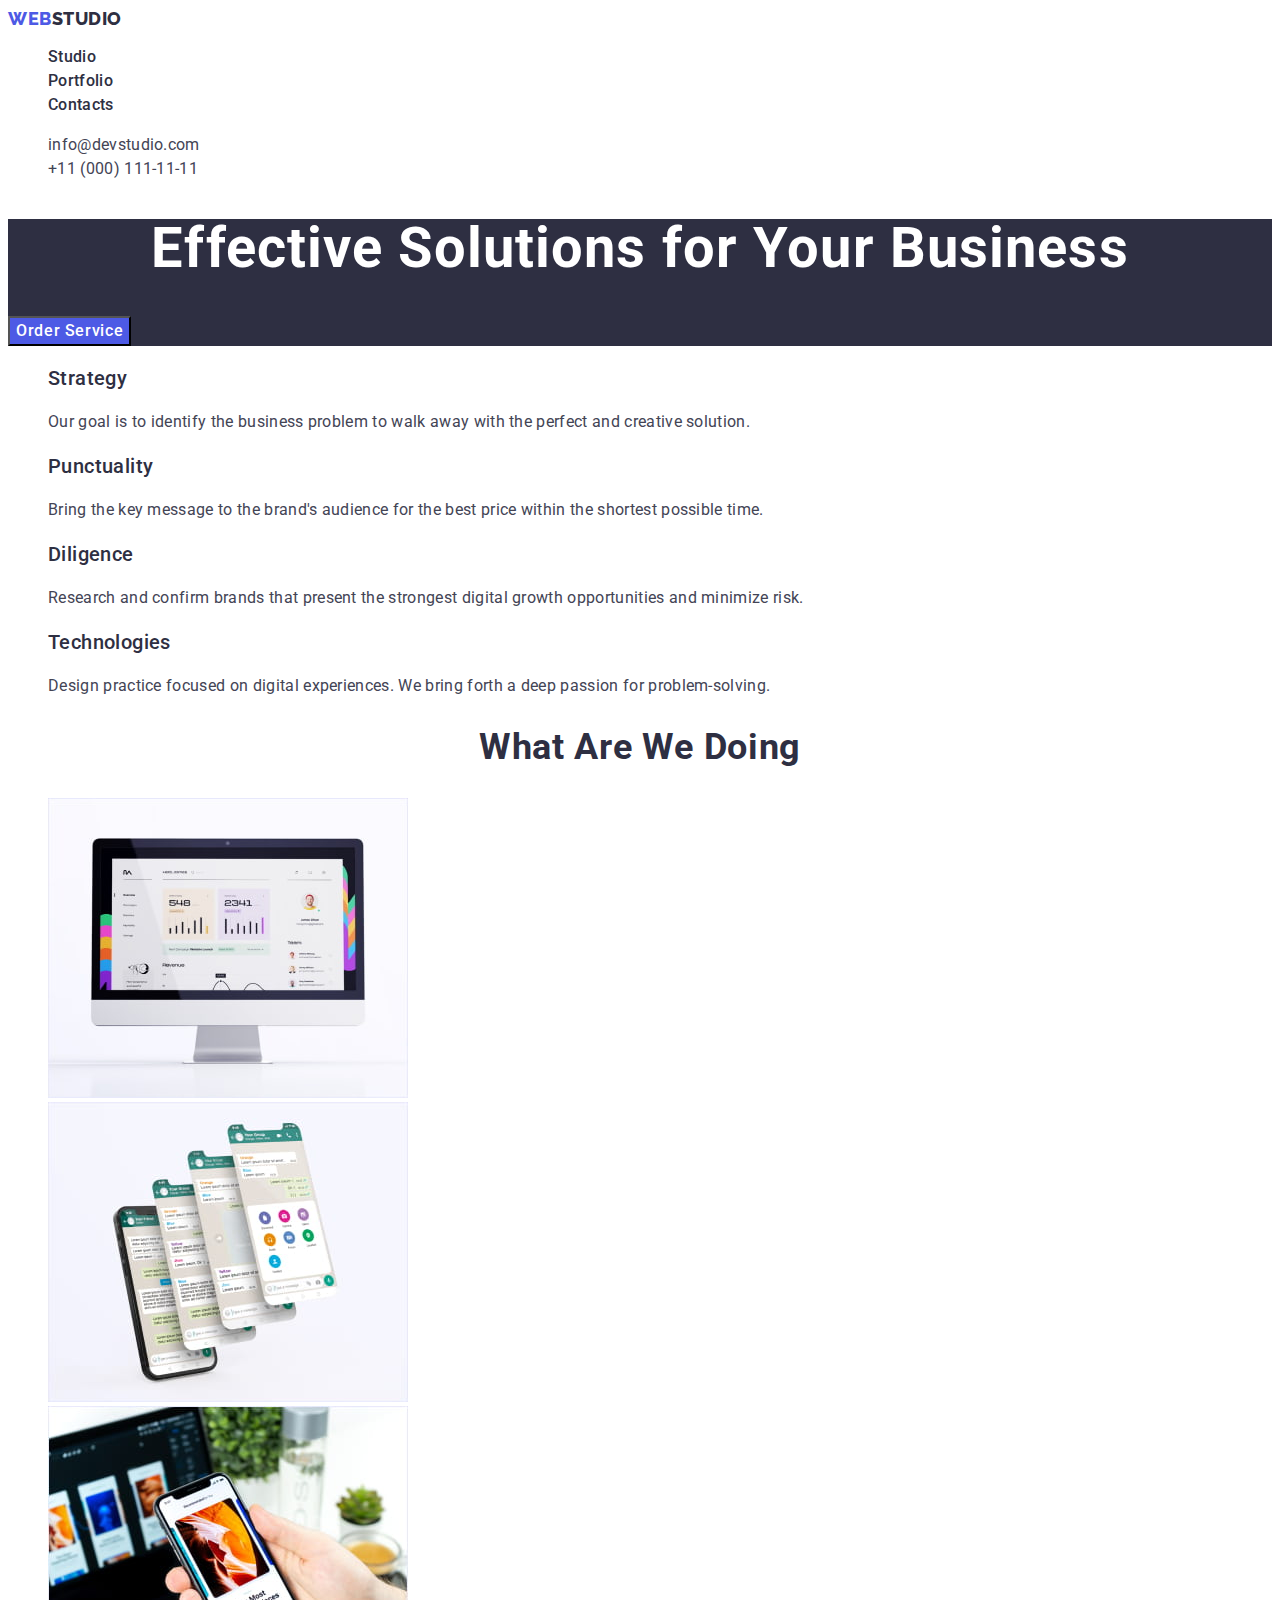
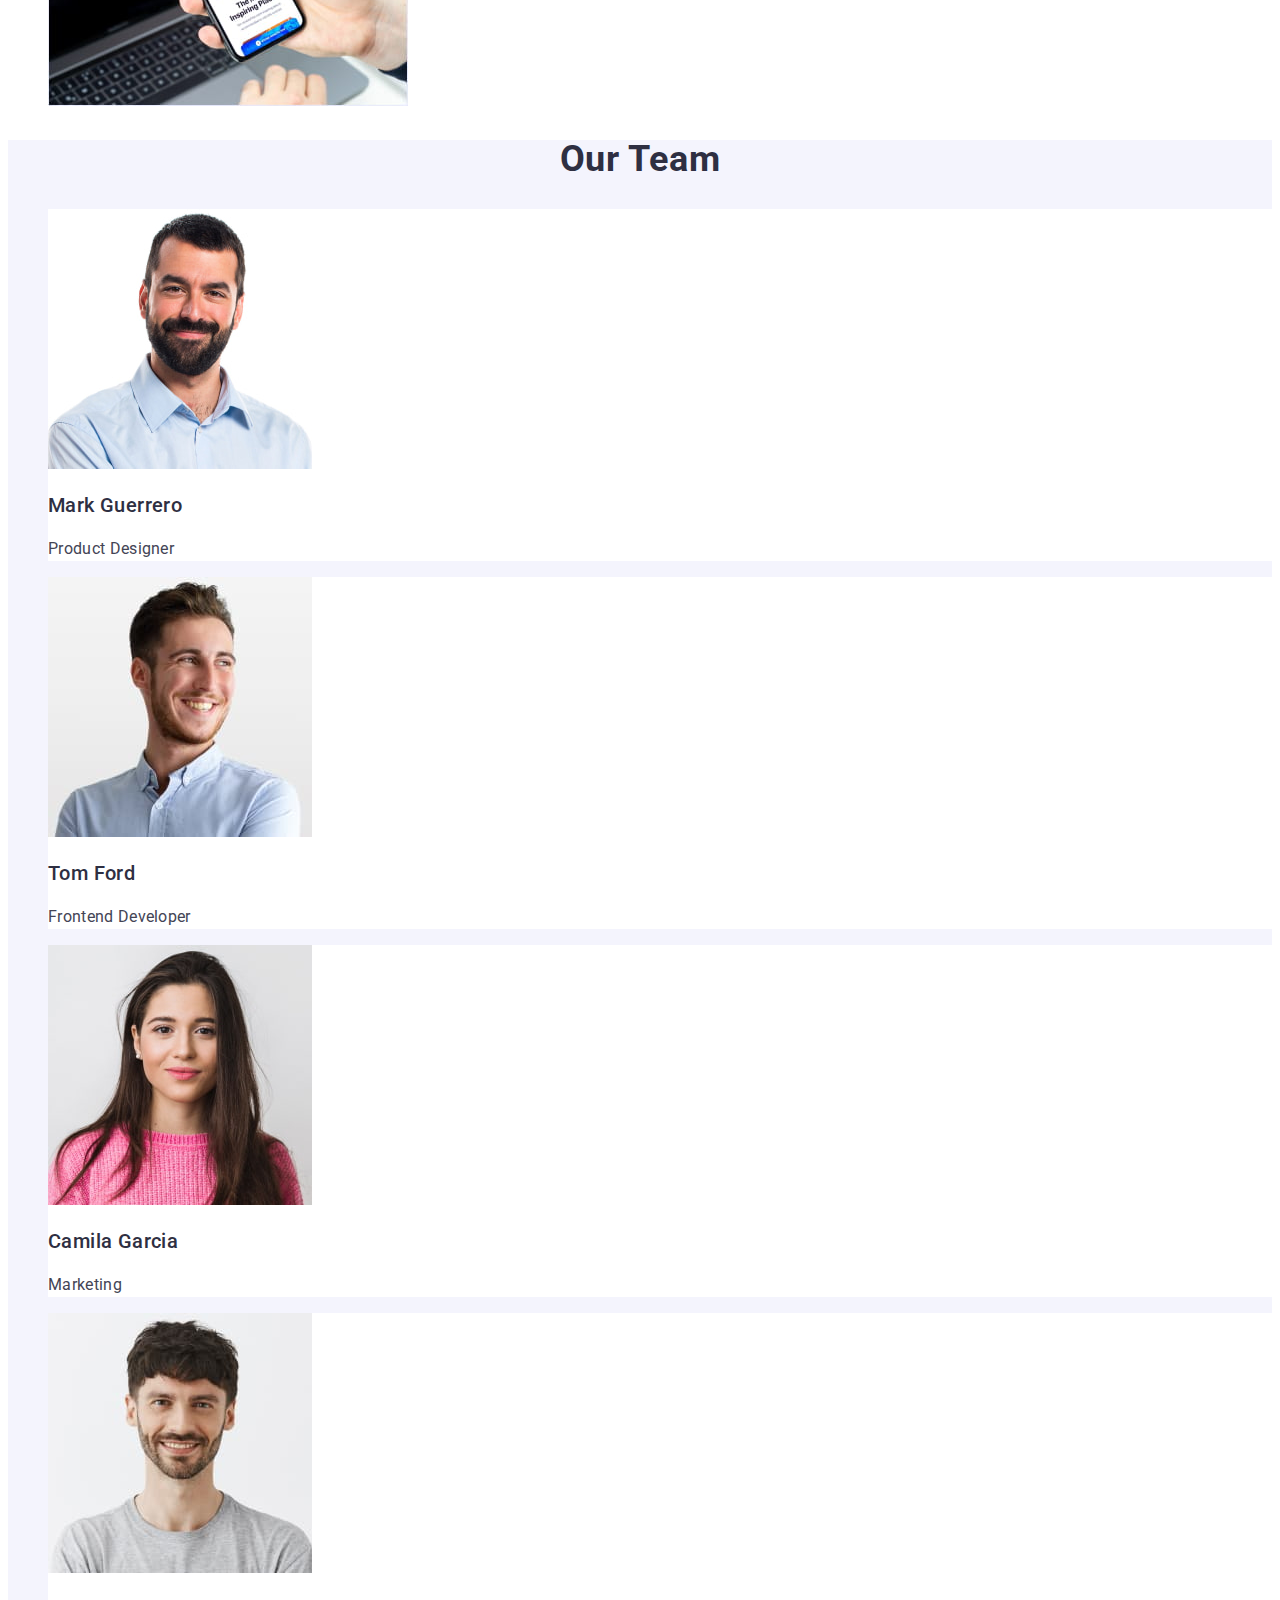
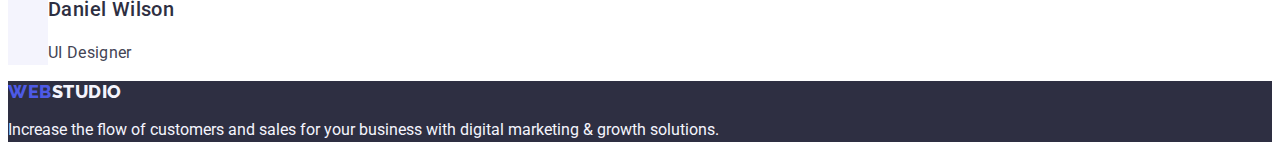
==== index.html @ 21927a8a "Initial commit" ====
<!DOCTYPE html>
<html lang="en">
  <head>
    <meta charset="UTF-8" />
    <meta http-equiv="X-UA-Compatible" content="IE=edge" />
    <meta name="viewport" content="width=device-width, initial-scale=1.0" />
    <title>Document</title>
    <link rel="stylesheet" href="./css/styles.css">
    <link rel="preconnect" href="https://fonts.googleapis.com">
<link rel="preconnect" href="https://fonts.gstatic.com" crossorigin>
<link href="https://fonts.googleapis.com/css2?family=Raleway:wght@800&family=Roboto:wght@400;500;700;900&display=swap" rel="stylesheet">
  </head>

      <!-- Header -->
  <body>
    <header class="page-header">
      <nav  class="page-nav">
        <a class="link logo" href="./index.html">Web<span class="logo-header">Studio</span></a>
        <ul  class="menu  list">
          <li class="menu-link"><a class="link-menu link" href="./index.html">Studio</a></li>
          <li class="menu-link"><a class="link-menu link" href="./portfolio.html">Portfolio</a></li>
          <li class="menu-link"><a class="link-menu link" href="">Contacts</a></li>
        </ul>
      </nav>

      <address class="heder-address">
        <ul class="list ">
          <li><a  class="contact-email contact-phone-number contacts link " href="mailto:info@devstudio.com">info@devstudio.com</a></li>
          <li><a  class="contact-phone-number contact-email contacts link " href="tel:+110001111111">+11 (000) 111-11-11</a></li>
        </ul>
      </address>
    </header>

    <!-- Main Content -->

    <main>
      <!-- Sektion 1 -->
      <!-- Hero -->
      <section  class="hero">
        <h1 class="main-title">Effective Solutions for Your Business</h1>
        <button class="button-btn" type="button">Order Service</button>
      </section>
      <!-- Section 2 -->
      <section  class="second-section">
        <h2 class="second-section-title" hidden>content</h2>
        <ul class="list">
          <li>
            <h3 class="second-section-title">Strategy</h3>
            <p  class="second-section-text">
              Our goal is to identify the business problem to walk away with the
              perfect and creative solution.
            </p>
          </li>

          <li>
            <h3 class="second-section-title">Punctuality</h3>
            <p   class="second-section-text">
              Bring the key message to the brand's audience for the best price
              within the shortest possible time.
            </p>
          </li>

          <li>
            <h3 class="second-section-title">Diligence</h3>
            <p class="second-section-text">
              Research and confirm brands that present the strongest digital
              growth opportunities and minimize risk.
            </p>
          </li>

          <li>
            <h3  class="second-section-title">Technologies</h3>
            <p class="second-section-text">
              Design practice focused on digital experiences. We bring forth a
              deep passion for problem-solving.
            </p>
          </li>
        </ul>
      </section>

      <!-- Sektion- 3 What are we doing -->
      <section  class="section">
        <h2 class="section-title">What are we doing</h2>
        <ul class="list">
          <li>
            <img
              src="./images/section-2/img-ekran.jpg"
              alt="foto-ekran"
              width="360"
            />
          </li>

          <li>
            <img
              src="./images/section-2/imj-screenshot.jpg"
              alt="foto-ckreenshot"
              width="360"
            />
          </li>

          <li>
            <img
              src="./images/section-2/img-telefon.jpg"
              alt="foto-telefon"
              width="360"
            />
          </li>
        </ul>
      </section>

      <!-- Section4 Our Team-->

      <section  class="section-four">
        <h2 class="section-title">Our Team</h2>

        <ul class="list">
          <li class="item-fou-list">
            <img
              src="./images/our-team/MarkGuerrero.jpg"
              alt="foto-employee"
              width="264"
            />
            <h3 class="name-working">Mark Guerrero</h3>
            <p  class="proffesion">Product Designer</p>
          </li>

          <li class="item-fou-list">
            <img
              src="./images/our-team/TomFord.jpg"
              alt="foto-Frontend Developer"
              width="264"
            />
            <h3 class="name-working">Tom Ford</h3>
            <p class="proffesion" >Frontend Developer</p>
          </li>

          <li class="item-fou-list">
            <img
              src="./images/our-team/CamilaGarcia.jpg"
              alt="foto-Camila Garciaw"
              width="264"
            />
            <h3 class="name-working">Camila Garcia</h3>
            <p class="proffesion" >Marketing</p>
          </li>

          <li class="item-fou-list">
            <img
              src="./images/our-team/DanielWilson.jpg"
              alt="foto-UI Designer"
              width="264"
            />
            <h3 class="name-working">Daniel Wilson</h3>
            <p class="proffesion" >UI Designer</p>
          </li>
        </ul>
      </section>
    </main>

    <footer class="footer">
       <a class="link logo" href="./index.html">Web<span class="logo-footer">Studio</span> 
      </a> 
      <p  class="text-footer">
        Increase the flow of customers and sales for your business with digital
        marketing & growth solutions.
      </p>
    </footer>
  </body>
</html>
---- css/styles.css ----
:root {
    /* --main-color: red;  */
    --primary-backgraund:#fff;
    --primary-second-background: #434455 ;
    --primary--font-family: "Roboto", sans-serif;
    --primary-text: #4d5ae5;
    --primary-second-text: #2e2f42;
    --primary-third-text: #f4f4fd;
    --primary-four-text: #ffffff;
}


/* h1,
h2,
h3,
h4,
h5,
h6 {
    font-family: 'Roboto', sans-serif;
    font-family: var(--primary--font-family);
} */

a {
    text-decoration: none;
}


/* 
ul,
ol 
li {
    list-style: none;
} */

address {
    font-style: normal;
}

.list  {  
    list-style: none ;
}

.link   {
    text-decoration: none;
}


body   {
    font-family: 'Roboto', sans-serif;
    font-style: normal;
    font-size: 16px;
    /* line-height: 1.5; */
    font-weight: 500;
    color:var(--primary-second-background);
    background-color: #ffffff;
    /* background-color:var(--primary-backgraund); */
   
    
}
    /* HEADER */
   /*  Logo*/


.logo-web {
    font-family: "Raleway", sans-serif;
    font-weight: 800;
    font-size: 18px;
    line-height: 1.17;
    letter-spacing: 0.03em ;
    text-transform: uppercase;
    color: var(--primary-text);
}
    
/* .logo-studio, */
.logo    {
    font-family: "Raleway", sans-serif;
    font-weight: 800;
    font-size: 18px;
    line-height: 1.17;
    letter-spacing: 0.03em;
    text-transform: uppercase;
    color: var(--primary-text);
    
}

.logo-header {
   color: var(--primary-second-text) 
}

.menu-link,
.link-menu {
    line-height: 1.5;
    letter-spacing: 0.02em;
    color: var(--primary-second-text);
}


.link-menu:hover,
.link-menu:focus   {
    color: #404BBF;
}


.contact-phone-number,
.contact-email  {
    letter-spacing: 0.02em;
    line-height: 1.5;
    font-weight: 400;
    font-size: 16px;
    color: #434455;
}

.contact-phone-number:hover,
.contact-phone-number:focus {
    color: #404BBF;
}

.contact-email:hover,
.contact-email:focus   {
    color: #404BBF
                    }
.contacts {
    font-family: 'Roboto', sans-serif;
    letter-spacing: 0.02em;
    line-height: 1.5;
    font-weight: 400;
    font-size: 16px;
    color: #434455;
}

.contacts:hover,
.contacts:focus {
    color: #404BBF;
}
/* Main Contant */ /* Hero */
.hero,
.footer {
    background: #2E2F42;
}
.main-title {
    letter-spacing: 0.02em;
    font-weight: 700;
    font-size: 56px;
    line-height: 1.07;
    text-align: center;
    color: #FFFFFF; 
}

.button-btn {
    font-family: "Roboto", sans-serif;
    font-weight: 500;
    font-size: 16px;
    line-height: 1.5;
    background-color: #4D5AE5;
    color: #FFFFFF;
    cursor: pointer;
    letter-spacing: 0.04em;
} 

.button-btn:hover,
.button-btn:focus {
    background:#404BBF;
}
   
   
/* Section 2 */

.second-section-title   {
    letter-spacing: 0.02em;
    font-weight: 500;
    font-size: 20px;
    line-height: 1.2;
    color: #2E2F42;
}

.second-section-text {
    letter-spacing: 0.02em;
    line-height: 1.5;
    font-weight: 400;
    color: #434455;

}

        /* Sektion 3  What are we doing*/
.section-title {
    font-weight: 700;
    font-size: 36px;
    line-height:1.11;
    text-align: center;
    letter-spacing: 0.02em;
    text-transform: capitalize;
    color: #2E2F42;
}

/* < !-- Section4 Our Team--> */

.section-four   {
    background: #F4F4FD;
    letter-spacing: 0.02em;
    text-transform: capitalize;
}
.item-fou-list {
    background-color: #FFFFFF

}

.name-working   {
    font-weight: 500;
    letter-spacing: 0.02em;
    font-size: 20px;
    line-height: 1.2;
    color: #2E2F42;
}

.proffesion {
    line-height: 1.5;
    letter-spacing: 0.02em;
    font-weight: 400;
    color: #434455;

}

    /* FOOTER */
.logo-footer {
    font-family: "Raleway", sans-serif;
    font-weight: 800;
    font-size: 18px;
    line-height: 1.17;
    letter-spacing: 0.03em;
    text-transform: uppercase;
    color: var(--primary-third-text)
}
.logo-studio-footer   {
    /* font-weight: 800;
    font-size: 18px;
    line-height: 1.16; */
    color: #F4F4FD;
}

.logo-web-text {
    font-family: "Raleway", sans-serif;
    font-weight: 800;
    font-size: 18px;
    line-height: 1.17;
    letter-spacing: 0.03em;
    text-transform: uppercase;
    color: var(--primary-four-text)
}
.text-footer {
    font-weight: 400;
    line-height: 1.5;
    color: #F4F4FD;
}






/* =============PORTFOLIO============= */
.filter__list {
    list-style: none;
}



.item-filter__btn   {
    font-family: 'Roboto', sans-serif;
    font-style: normal;
    font-weight: 500;
    font-size: 16px;
    line-height: 24px;
    color: var(--primary-text);
    background-color: var(--primary-third-text);
    cursor: pointer;
    border: 1px solid #E7E9FC;
    border-radius: 4px;
    letter-spacing: 0.04em;
}
.ifp__btn {
    letter-spacing: 0.04em;
}

.item-filter__btn:hover,
.item-filter__btn:focus {
    background: #404BBF;
    color: #FFFFFF;
}

.works-list {
    list-style: none;
}

.item-works__title  {
    font-family: 'Roboto',sans-serif;
    font-weight: 500;
    font-size: 20px;
    line-height: 1.2;
    letter-spacing: 0.02em;
    color: #2E2F42;
}
.item-works__text {
    font-weight: 400;
    font-size: 16px;
    line-height: 1.5;
    color: #434455;
    letter-spacing: 0.02em;
}


/* =============PORTFOLIO============= */
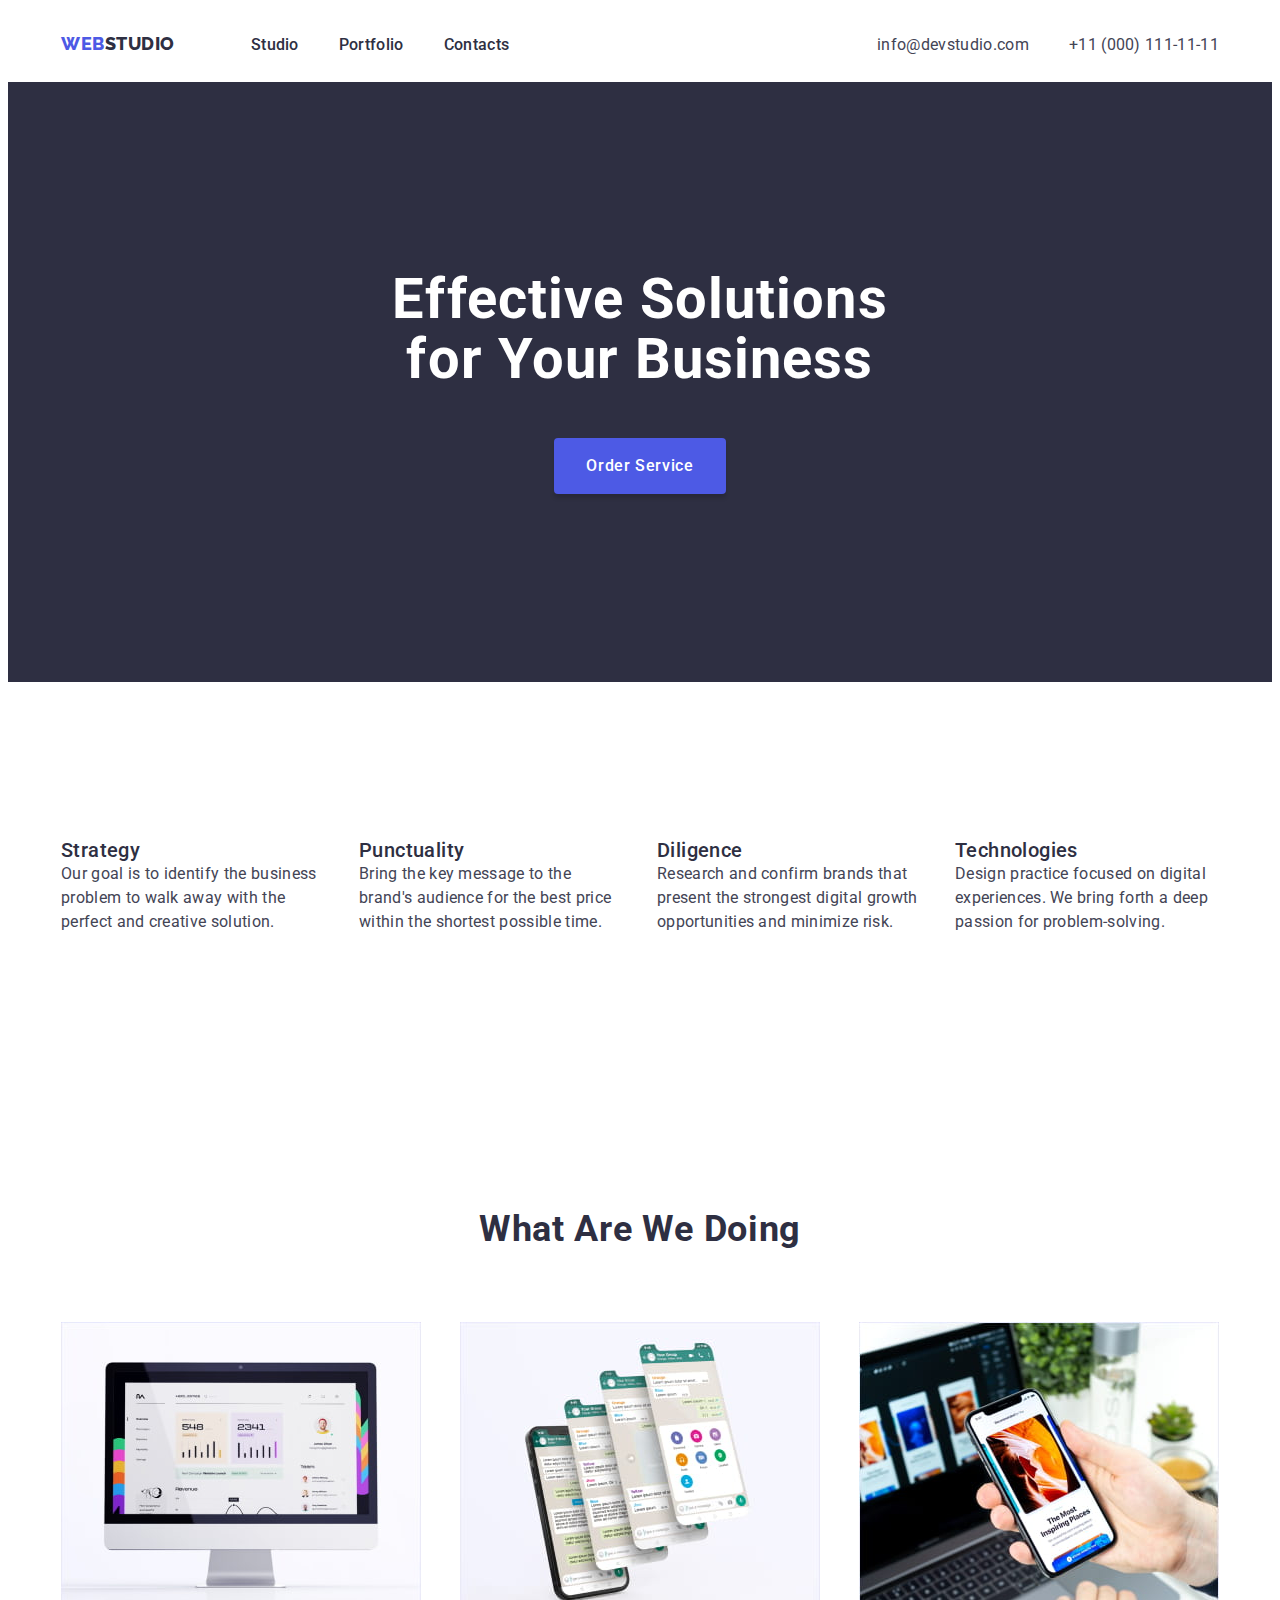
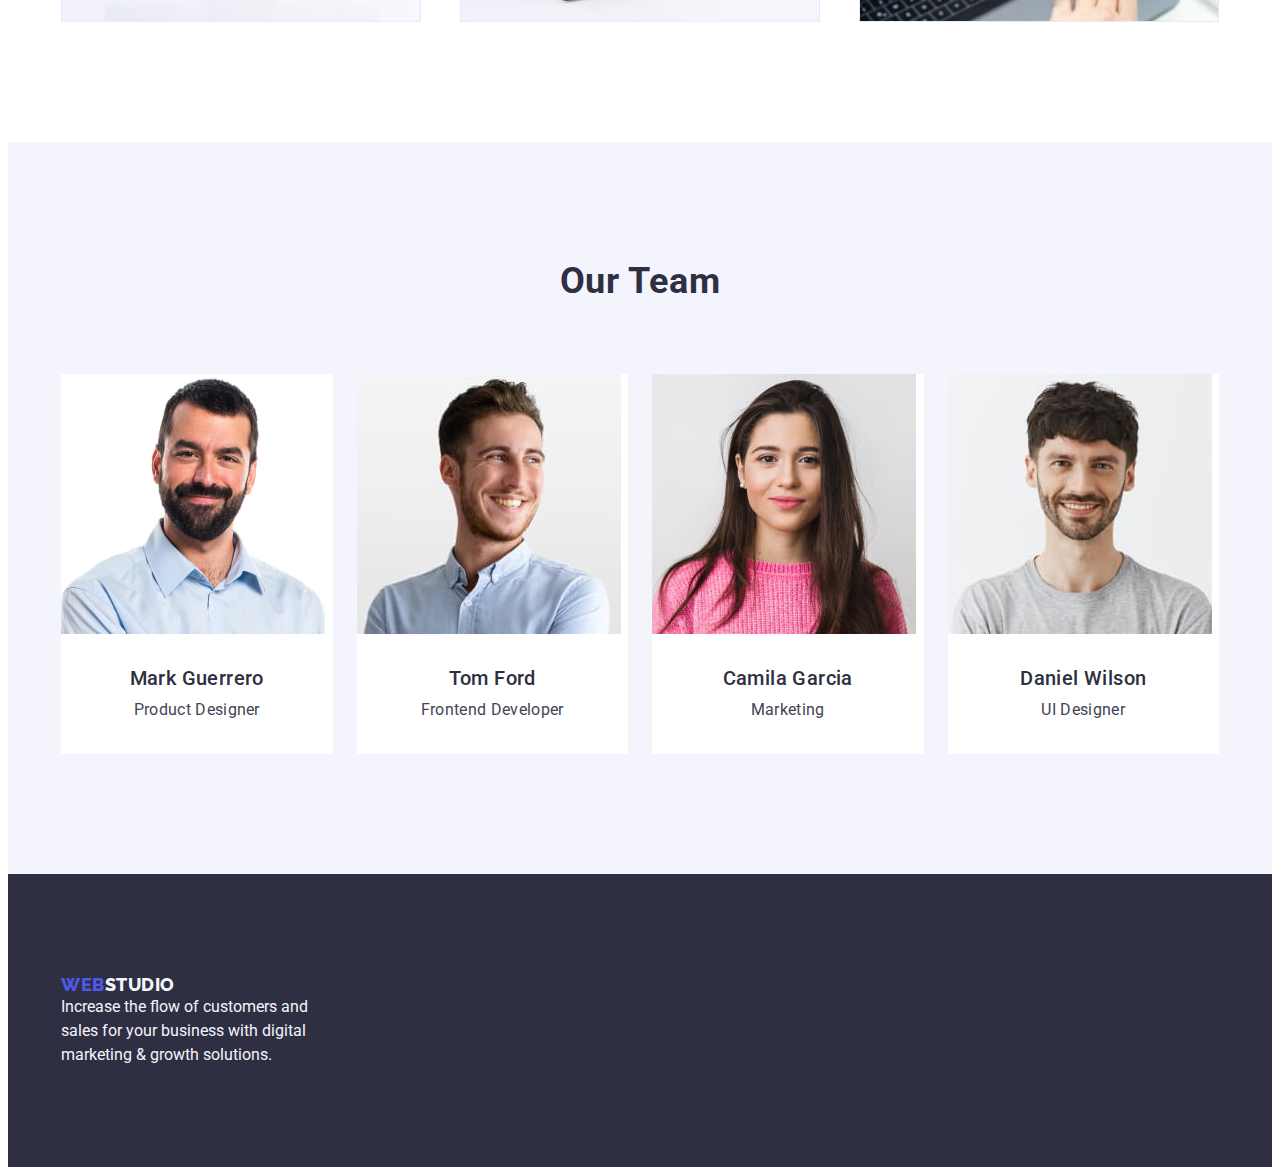
==== commit 14410ee3: "addition_flex_box" ====
--- a/index.html
+++ b/index.html
@@ -5,30 +5,34 @@
     <meta http-equiv="X-UA-Compatible" content="IE=edge" />
     <meta name="viewport" content="width=device-width, initial-scale=1.0" />
     <title>Document</title>
+    <link rel="stylesheet" href="https://cdnjs.cloudflare.com/ajax/libs/modern-normalize/1.1.0/modern-normalize.min.css" integrity="sha512-wpPYUAdjBVSE4KJnH1VR1HeZfpl1ub8YT/NKx4PuQ5NmX2tKuGu6U/JRp5y+Y8XG2tV+wKQpNHVUX03MfMFn9Q==" crossorigin="anonymous" referrerpolicy="no-referrer" />
     <link rel="stylesheet" href="./css/styles.css">
     <link rel="preconnect" href="https://fonts.googleapis.com">
-<link rel="preconnect" href="https://fonts.gstatic.com" crossorigin>
-<link href="https://fonts.googleapis.com/css2?family=Raleway:wght@800&family=Roboto:wght@400;500;700;900&display=swap" rel="stylesheet">
+  <link rel="preconnect" href="https://fonts.gstatic.com" crossorigin>
+  <link href="https://fonts.googleapis.com/css2?family=Raleway:wght@800&family=Roboto:wght@400;500;700;900&display=swap" rel="stylesheet">
   </head>
 
       <!-- Header -->
   <body>
     <header class="page-header">
-      <nav  class="page-nav">
+      <div class="heder__conteiner container "> 
+        <nav  class="page-nav">
         <a class="link logo" href="./index.html">Web<span class="logo-header">Studio</span></a>
-        <ul  class="menu  list">
+        <ul  class="menu  list header__menu">
           <li class="menu-link"><a class="link-menu link" href="./index.html">Studio</a></li>
           <li class="menu-link"><a class="link-menu link" href="./portfolio.html">Portfolio</a></li>
           <li class="menu-link"><a class="link-menu link" href="">Contacts</a></li>
         </ul>
       </nav>
-
+      
+     
       <address class="heder-address">
-        <ul class="list ">
-          <li><a  class="contact-email contact-phone-number contacts link " href="mailto:info@devstudio.com">info@devstudio.com</a></li>
+        <ul class="list header-adress__menu">
+          <li class="menu-address__item"><a  class="contact-email contact-phone-number contacts link " href="mailto:info@devstudio.com">info@devstudio.com</a></li>
           <li><a  class="contact-phone-number contact-email contacts link " href="tel:+110001111111">+11 (000) 111-11-11</a></li>
         </ul>
       </address>
+      </div>
     </header>
 
     <!-- Main Content -->
@@ -37,22 +41,25 @@
       <!-- Sektion 1 -->
       <!-- Hero -->
       <section  class="hero">
-        <h1 class="main-title">Effective Solutions for Your Business</h1>
+        <div class="hero__conteiner container">
+          <h1 class="main-title">Effective Solutions for Your Business</h1>
         <button class="button-btn" type="button">Order Service</button>
+        </div>
       </section>
       <!-- Section 2 -->
       <section  class="second-section">
-        <h2 class="second-section-title" hidden>content</h2>
-        <ul class="list">
-          <li>
-            <h3 class="second-section-title">Strategy</h3>
-            <p  class="second-section-text">
-              Our goal is to identify the business problem to walk away with the
-              perfect and creative solution.
-            </p>
-          </li>
+        <div class="second__container container">
+          <h2 class="second-section-title" hidden>content</h2>
+          <ul class="list list__sect__second" >
+            <li class="sect-second__item">
+              <h3 class="second-section-title">Strategy</h3>
+                <p  class="second-section-text">
+                  Our goal is to identify the business problem to walk away with the
+                  perfect and creative solution.
+                </p>
+            </li>
 
-          <li>
+          <li class="sect-second__item">
             <h3 class="second-section-title">Punctuality</h3>
             <p   class="second-section-text">
               Bring the key message to the brand's audience for the best price
@@ -60,7 +67,7 @@
             </p>
           </li>
 
-          <li>
+          <li  class="sect-second__item">
             <h3 class="second-section-title">Diligence</h3>
             <p class="second-section-text">
               Research and confirm brands that present the strongest digital
@@ -68,29 +75,34 @@
             </p>
           </li>
 
-          <li>
+          <li class="sect-second__item">
             <h3  class="second-section-title">Technologies</h3>
             <p class="second-section-text">
               Design practice focused on digital experiences. We bring forth a
               deep passion for problem-solving.
             </p>
           </li>
-        </ul>
+          </ul>
+
+
+        </div>
+        
       </section>
 
       <!-- Sektion- 3 What are we doing -->
-      <section  class="section">
-        <h2 class="section-title">What are we doing</h2>
-        <ul class="list">
-          <li>
-            <img
+      <section  class="section secrion__three">
+        <div class="container container__three">
+          <h2 class="section-title title-three">What are we doing</h2>
+          <ul class="list container__three_list">
+            <li class="third__item">
+              <img
               src="./images/section-2/img-ekran.jpg"
               alt="foto-ekran"
               width="360"
-            />
-          </li>
+              />
+            </li>
 
-          <li>
+          <li class="third__item">
             <img
               src="./images/section-2/imj-screenshot.jpg"
               alt="foto-ckreenshot"
@@ -98,7 +110,7 @@
             />
           </li>
 
-          <li>
+          <li class="third__item">
             <img
               src="./images/section-2/img-telefon.jpg"
               alt="foto-telefon"
@@ -106,16 +118,18 @@
             />
           </li>
         </ul>
-      </section>
+      </div>
+        </section>
 
       <!-- Section4 Our Team-->
 
       <section  class="section-four">
-        <h2 class="section-title">Our Team</h2>
+        <div class="container container-section__four">
+         <h2 class="section-title">Our Team</h2>
 
-        <ul class="list">
-          <li class="item-fou-list">
-            <img
+        <ul class="list conteiner_four__list">
+          <li class="item-four-list">
+            <img class="list__four__img"
               src="./images/our-team/MarkGuerrero.jpg"
               alt="foto-employee"
               width="264"
@@ -124,8 +138,8 @@
             <p  class="proffesion">Product Designer</p>
           </li>
 
-          <li class="item-fou-list">
-            <img
+          <li class="item-four-list">
+            <img  class="list__four__img"
               src="./images/our-team/TomFord.jpg"
               alt="foto-Frontend Developer"
               width="264"
@@ -134,8 +148,8 @@
             <p class="proffesion" >Frontend Developer</p>
           </li>
 
-          <li class="item-fou-list">
-            <img
+          <li class="item-four-list">
+            <img class="list__four__img"
               src="./images/our-team/CamilaGarcia.jpg"
               alt="foto-Camila Garciaw"
               width="264"
@@ -144,8 +158,8 @@
             <p class="proffesion" >Marketing</p>
           </li>
 
-          <li class="item-fou-list">
-            <img
+          <li class="item-four-list">
+            <img class="list__four__img"
               src="./images/our-team/DanielWilson.jpg"
               alt="foto-UI Designer"
               width="264"
@@ -153,17 +167,22 @@
             <h3 class="name-working">Daniel Wilson</h3>
             <p class="proffesion" >UI Designer</p>
           </li>
-        </ul>
+        </ul> 
+        </div>
+        
       </section>
     </main>
 
     <footer class="footer">
-       <a class="link logo" href="./index.html">Web<span class="logo-footer">Studio</span> 
-      </a> 
-      <p  class="text-footer">
+      <div class="container ">
+        <a class="link logo" href="./index.html">Web<span class="logo-footer">Studio</span> 
+        </a> 
+          <p  class="text-footer">
         Increase the flow of customers and sales for your business with digital
         marketing & growth solutions.
-      </p>
+          </p>
+      </div>
+       
     </footer>
   </body>
 </html>
--- a/css/styles.css
+++ b/css/styles.css
@@ -9,41 +9,51 @@
     --primary-four-text: #ffffff;
 }
 
-
-/* h1,
+h1,
 h2,
 h3,
 h4,
 h5,
-h6 {
-    font-family: 'Roboto', sans-serif;
-    font-family: var(--primary--font-family);
-} */
+h6,
+p {
+    margin: 0;
+    
+} 
 
 a {
     text-decoration: none;
 }
 
 
-/* 
+
 ul,
 ol 
 li {
+    margin: 0;
+    padding: 0;
     list-style: none;
-} */
+}
+   
+img {
+    display: block;
+}
 
 address {
     font-style: normal;
 }
 
-.list  {  
-    list-style: none ;
-}
-
 .link   {
     text-decoration: none;
-}
-
+
+}
+
+.button-btn {
+    cursor: pointer;
+    font: inherit;
+    padding: 0;
+    background-color: transparent;
+    border: none;
+}
 
 body   {
     font-family: 'Roboto', sans-serif;
@@ -57,9 +67,34 @@
    
     
 }
+
+.container {
+    max-width: 1158px;
+    padding: 0 15px;
+    margin: 0 auto;
+    
+}
+
+
     /* HEADER */
    /*  Logo*/
 
+.page-header {
+    padding: 25px 0;
+}
+
+.heder__conteiner{
+    display: flex;
+    justify-content: space-between;
+}
+
+
+.page-nav {
+    display: flex;
+}
+.header__menu {
+
+}
 
 .logo-web {
     font-family: "Raleway", sans-serif;
@@ -80,6 +115,7 @@
     letter-spacing: 0.03em;
     text-transform: uppercase;
     color: var(--primary-text);
+    margin: 0 76px 0 0;
     
 }
 
@@ -87,6 +123,11 @@
    color: var(--primary-second-text) 
 }
 
+.header__menu {
+    display: flex;
+    gap: 0 40px;
+}
+
 .menu-link,
 .link-menu {
     line-height: 1.5;
@@ -94,12 +135,22 @@
     color: var(--primary-second-text);
 }
 
+/* .menu-link:not(:last-child){
+    margin: 0 40px 0 0 ;
+} */
+
+.menu-address__item:not(:last-child){
+    margin: 0 40px 0 0;
+}
 
 .link-menu:hover,
 .link-menu:focus   {
     color: #404BBF;
 }
 
+.header-adress__menu {
+    display: flex;
+}
 
 .contact-phone-number,
 .contact-email  {
@@ -133,6 +184,18 @@
     color: #404BBF;
 }
 /* Main Contant */ /* Hero */
+
+.hero{
+    padding: 188px  0;
+}
+
+.hero__conteiner{
+    display: flex;
+    flex-direction: column;
+    align-items: center;
+}   
+
+
 .hero,
 .footer {
     background: #2E2F42;
@@ -144,6 +207,8 @@
     line-height: 1.07;
     text-align: center;
     color: #FFFFFF; 
+    width: 496px;
+    margin:0 0 48px 0;
 }
 
 .button-btn {
@@ -155,6 +220,10 @@
     color: #FFFFFF;
     cursor: pointer;
     letter-spacing: 0.04em;
+    box-shadow: 0px 4px 4px rgba(0, 0, 0, 0.15);
+    border-radius: 4px;
+    padding: 16px 32px;
+    min-width: 169px;
 } 
 
 .button-btn:hover,
@@ -165,6 +234,23 @@
    
 /* Section 2 */
 
+.second__container {
+    max-width: 1158px;
+    padding: 156px 0;
+} 
+
+.list__sect__second {
+    display: flex;
+    justify-content:space-between;
+    gap:0 24px;
+
+}
+
+.sect-second__item {
+    max-width:264px;
+        
+}
+
 .second-section-title   {
     letter-spacing: 0.02em;
     font-weight: 500;
@@ -182,6 +268,10 @@
 }
 
         /* Sektion 3  What are we doing*/
+.secrion__three {
+    padding: 120px 0;
+}
+        
 .section-title {
     font-weight: 700;
     font-size: 36px;
@@ -190,18 +280,54 @@
     letter-spacing: 0.02em;
     text-transform: capitalize;
     color: #2E2F42;
-}
+    margin-bottom:72px;
+    
+    
+}
+.container__three {
+     max-width:1158px;
+}
+
+
+.container__three_list {
+    display: flex;
+    justify-content: space-between;
+    gap:0 24px;
+}
+ 
+.third__item {
+    max-width:360px;
+} 
+
+
 
 /* < !-- Section4 Our Team--> */
+
+
+.conteiner_four__list {
+    display: flex;
+    justify-content:space-between;
+    gap:24px;
+
+}
+
+.list__four__img{
+    margin-bottom:32px;
+}
+
 
 .section-four   {
     background: #F4F4FD;
     letter-spacing: 0.02em;
     text-transform: capitalize;
-}
-.item-fou-list {
-    background-color: #FFFFFF
-
+    padding:120px 0;
+}
+.item-four-list {
+    background-color: #FFFFFF;
+    width:calc((100% - 3 * 24px)/3);
+    display: flex;
+    flex-direction: column;
+    
 }
 
 .name-working   {
@@ -210,6 +336,8 @@
     font-size: 20px;
     line-height: 1.2;
     color: #2E2F42;
+    margin-bottom: 8px;
+    text-align: center;
 }
 
 .proffesion {
@@ -217,10 +345,20 @@
     letter-spacing: 0.02em;
     font-weight: 400;
     color: #434455;
+    margin-bottom: 32px;
+    text-align: center;
 
 }
 
     /* FOOTER */
+
+.footer {
+    padding: 100px 0;
+}    
+.container-footer{
+    
+
+}
 .logo-footer {
     font-family: "Raleway", sans-serif;
     font-weight: 800;
@@ -228,8 +366,11 @@
     line-height: 1.17;
     letter-spacing: 0.03em;
     text-transform: uppercase;
-    color: var(--primary-third-text)
-}
+    color: var(--primary-third-text);
+    margin-bottom:15px;
+    
+}
+
 .logo-studio-footer   {
     /* font-weight: 800;
     font-size: 18px;
@@ -250,6 +391,7 @@
     font-weight: 400;
     line-height: 1.5;
     color: #F4F4FD;
+    max-width: 264px;
 }
 
 
@@ -258,11 +400,19 @@
 
 
 /* =============PORTFOLIO============= */
+.works {
+    padding:96px 120px;
+    margin-bottom: 120px;
+}
+
 .filter__list {
     list-style: none;
-}
-
-
+    margin-bottom:72px;
+    display: flex;
+    gap:0 24px;
+    justify-content:center;
+    
+}
 
 .item-filter__btn   {
     font-family: 'Roboto', sans-serif;
@@ -289,7 +439,16 @@
 
 .works-list {
     list-style: none;
-}
+    display: flex;
+    flex-wrap:wrap;
+    gap:24px;
+}
+
+.item-works {
+   width: calc((100% - 2 * 24 )/ 3 );
+   flex-shrink:0;
+}
+
 
 .item-works__title  {
     font-family: 'Roboto',sans-serif;
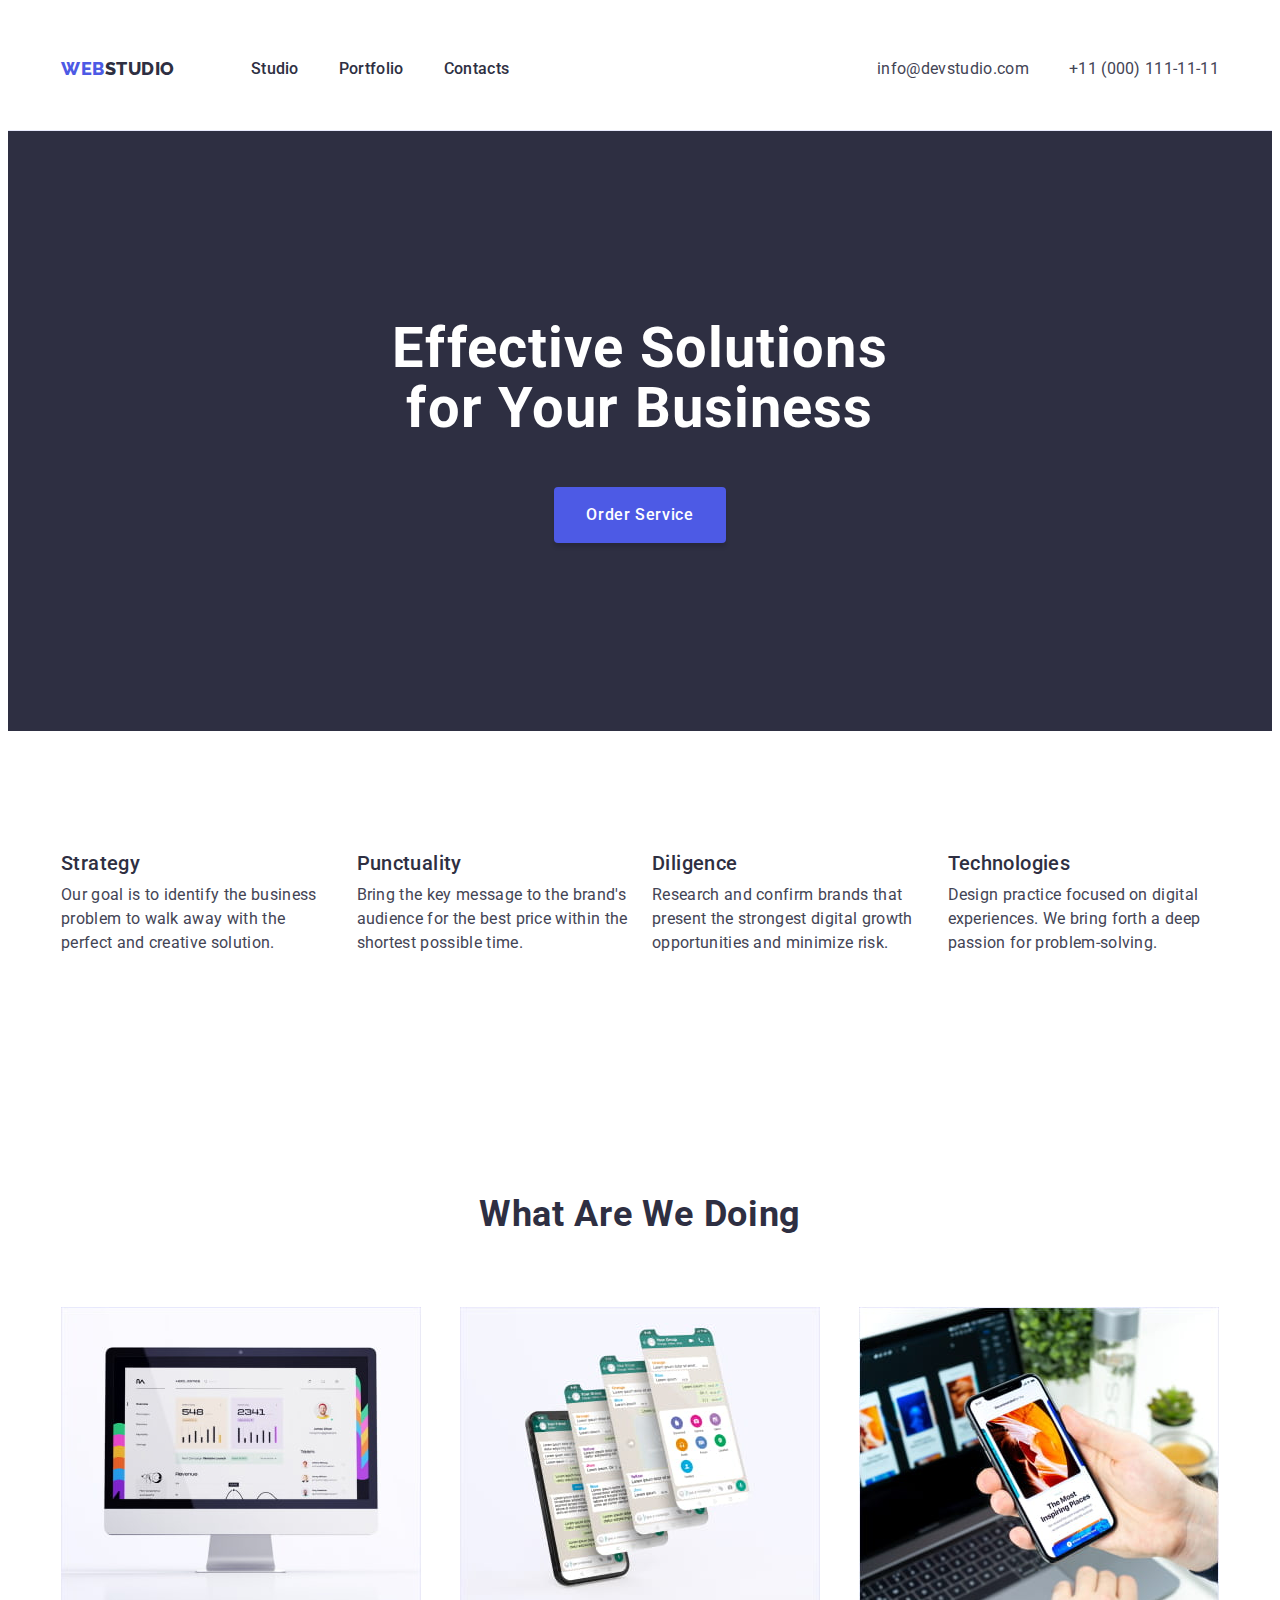
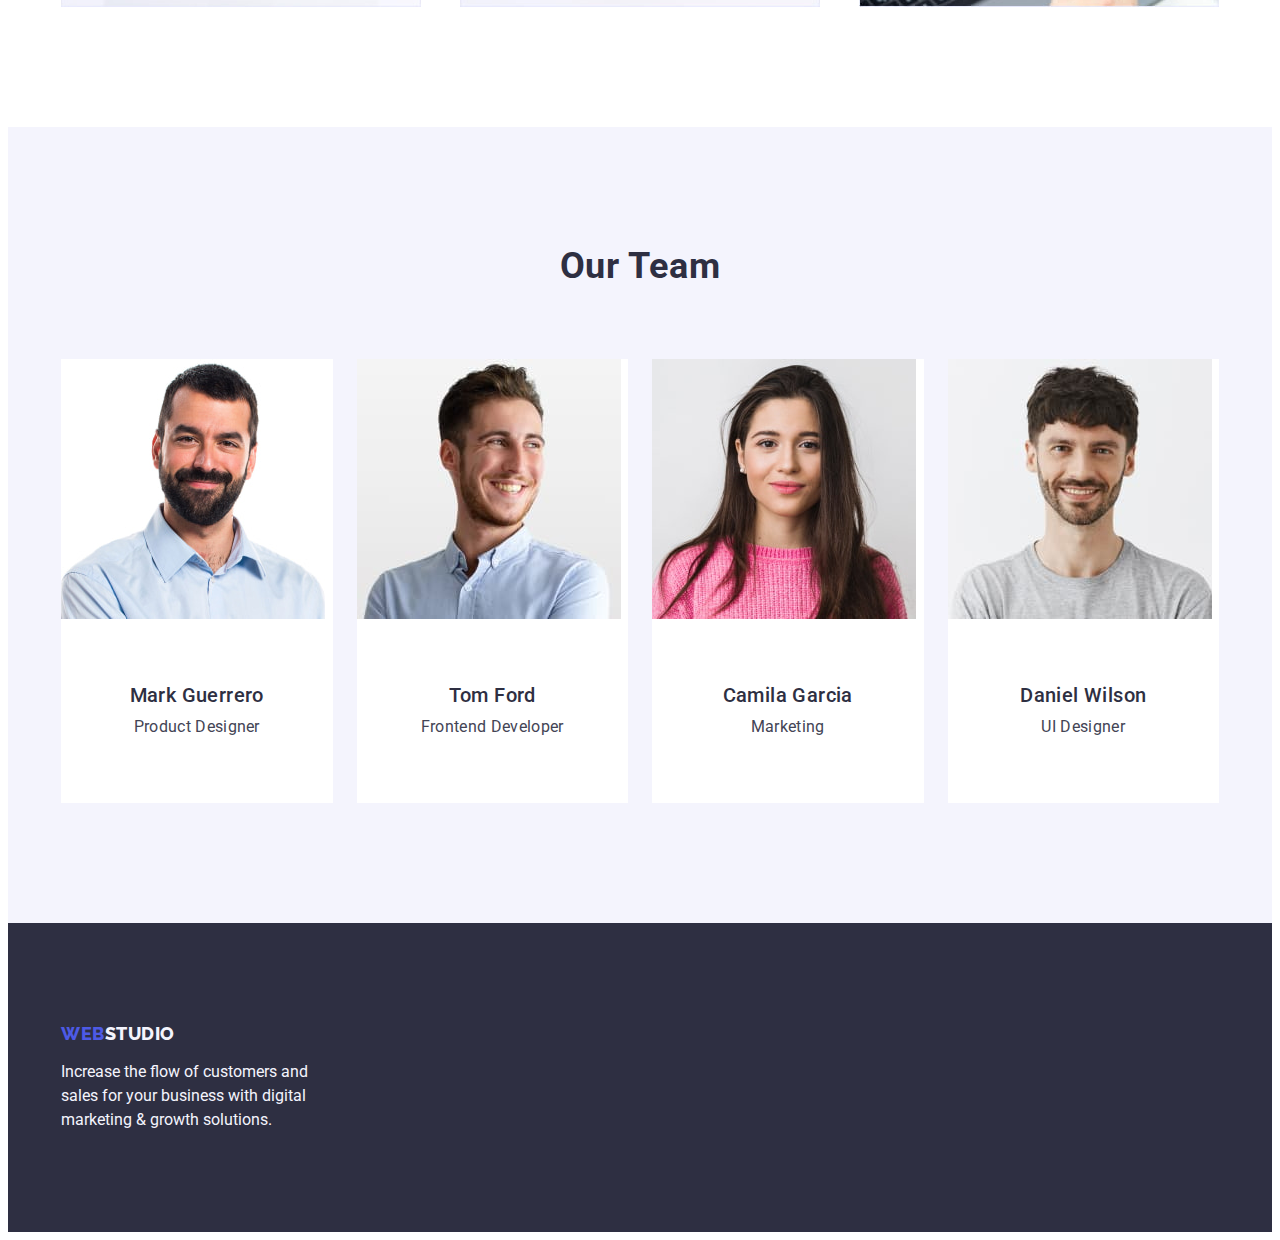
==== commit bbccc44b: "update_hw_3_2" ====
--- a/index.html
+++ b/index.html
@@ -5,33 +5,61 @@
     <meta http-equiv="X-UA-Compatible" content="IE=edge" />
     <meta name="viewport" content="width=device-width, initial-scale=1.0" />
     <title>Document</title>
-    <link rel="stylesheet" href="https://cdnjs.cloudflare.com/ajax/libs/modern-normalize/1.1.0/modern-normalize.min.css" integrity="sha512-wpPYUAdjBVSE4KJnH1VR1HeZfpl1ub8YT/NKx4PuQ5NmX2tKuGu6U/JRp5y+Y8XG2tV+wKQpNHVUX03MfMFn9Q==" crossorigin="anonymous" referrerpolicy="no-referrer" />
-    <link rel="stylesheet" href="./css/styles.css">
-    <link rel="preconnect" href="https://fonts.googleapis.com">
-  <link rel="preconnect" href="https://fonts.gstatic.com" crossorigin>
-  <link href="https://fonts.googleapis.com/css2?family=Raleway:wght@800&family=Roboto:wght@400;500;700;900&display=swap" rel="stylesheet">
+    <link
+      rel="stylesheet"
+      href="https://cdnjs.cloudflare.com/ajax/libs/modern-normalize/1.1.0/modern-normalize.min.css"
+      integrity="sha512-wpPYUAdjBVSE4KJnH1VR1HeZfpl1ub8YT/NKx4PuQ5NmX2tKuGu6U/JRp5y+Y8XG2tV+wKQpNHVUX03MfMFn9Q=="
+      crossorigin="anonymous"
+      referrerpolicy="no-referrer"
+    />
+    <link rel="stylesheet" href="./css/styles.css" />
+    <link rel="preconnect" href="https://fonts.googleapis.com" />
+    <link rel="preconnect" href="https://fonts.gstatic.com" crossorigin />
+    <link
+      href="https://fonts.googleapis.com/css2?family=Raleway:wght@800&family=Roboto:wght@400;500;700;900&display=swap"
+      rel="stylesheet"
+    />
   </head>
 
-      <!-- Header -->
+  <!-- Header -->
   <body>
     <header class="page-header">
-      <div class="heder__conteiner container "> 
-        <nav  class="page-nav">
-        <a class="link logo" href="./index.html">Web<span class="logo-header">Studio</span></a>
-        <ul  class="menu  list header__menu">
-          <li class="menu-link"><a class="link-menu link" href="./index.html">Studio</a></li>
-          <li class="menu-link"><a class="link-menu link" href="./portfolio.html">Portfolio</a></li>
-          <li class="menu-link"><a class="link-menu link" href="">Contacts</a></li>
-        </ul>
-      </nav>
-      
-     
-      <address class="heder-address">
-        <ul class="list header-adress__menu">
-          <li class="menu-address__item"><a  class="contact-email contact-phone-number contacts link " href="mailto:info@devstudio.com">info@devstudio.com</a></li>
-          <li><a  class="contact-phone-number contact-email contacts link " href="tel:+110001111111">+11 (000) 111-11-11</a></li>
-        </ul>
-      </address>
+      <div class="heder__conteiner container">
+        <nav class="page-nav">
+          <a class="link logo" href="./index.html"
+            >Web<span class="logo-header">Studio</span></a
+          >
+          <ul class="menu list header__menu">
+            <li class="menu-link">
+              <a class="link-menu link" href="./index.html">Studio</a>
+            </li>
+            <li class="menu-link">
+              <a class="link-menu link" href="./portfolio.html">Portfolio</a>
+            </li>
+            <li class="menu-link">
+              <a class="link-menu link" href="">Contacts</a>
+            </li>
+          </ul>
+        </nav>
+
+        <address class="heder-address">
+          <ul class="list header-adress__menu">
+            <li class="menu-address__item">
+              <a
+                class="contact-email contact-phone-number contacts link"
+                href="mailto:info@devstudio.com"
+                >info@devstudio.com</a
+              >
+            </li>
+            <li>
+              <a
+                class="contact-phone-number contact-email contacts link"
+                href="tel:+110001111111"
+                >+11 (000) 111-11-11</a
+              >
+            </li>
+          </ul>
+        </address>
       </div>
     </header>
 
@@ -40,149 +68,166 @@
     <main>
       <!-- Sektion 1 -->
       <!-- Hero -->
-      <section  class="hero">
+      <section class="hero">
         <div class="hero__conteiner container">
-          <h1 class="main-title">Effective Solutions for Your Business</h1>
-        <button class="button-btn" type="button">Order Service</button>
+          <h1 class="main-title hero__title">
+            Effective Solutions for Your Business
+          </h1>
+          <button class="button-btn" type="button">Order Service</button>
         </div>
       </section>
       <!-- Section 2 -->
-      <section  class="second-section">
+      <section class="second-section">
         <div class="second__container container">
           <h2 class="second-section-title" hidden>content</h2>
-          <ul class="list list__sect__second" >
+           <ul class="list list__sect__second">
             <li class="sect-second__item">
               <h3 class="second-section-title">Strategy</h3>
-                <p  class="second-section-text">
-                  Our goal is to identify the business problem to walk away with the
-                  perfect and creative solution.
-                </p>
-            </li>
-
-          <li class="sect-second__item">
-            <h3 class="second-section-title">Punctuality</h3>
-            <p   class="second-section-text">
-              Bring the key message to the brand's audience for the best price
-              within the shortest possible time.
-            </p>
-          </li>
-
-          <li  class="sect-second__item">
-            <h3 class="second-section-title">Diligence</h3>
-            <p class="second-section-text">
-              Research and confirm brands that present the strongest digital
-              growth opportunities and minimize risk.
-            </p>
-          </li>
-
-          <li class="sect-second__item">
-            <h3  class="second-section-title">Technologies</h3>
-            <p class="second-section-text">
-              Design practice focused on digital experiences. We bring forth a
-              deep passion for problem-solving.
-            </p>
-          </li>
-          </ul>
-
-
-        </div>
-        
+              <p class="second-section-text">
+                Our goal is to identify the business problem to walk away with
+                the perfect and creative solution.
+              </p>
+            </li>
+
+            <li class="sect-second__item">
+              <h3 class="second-section-title">Punctuality</h3>
+              <p class="second-section-text">
+                Bring the key message to the brand's audience for the best price
+                within the shortest possible time.
+              </p>
+            </li>
+
+            <li class="sect-second__item">
+              <h3 class="second-section-title">Diligence</h3>
+              <p class="second-section-text">
+                Research and confirm brands that present the strongest digital
+                growth opportunities and minimize risk.
+              </p>
+            </li>
+
+            <li class="sect-second__item">
+              <h3 class="second-section-title">Technologies</h3>
+              <p class="second-section-text">
+                Design practice focused on digital experiences. We bring forth a
+                deep passion for problem-solving.
+              </p>
+            </li>
+          </ul>
+        </div>
       </section>
 
       <!-- Sektion- 3 What are we doing -->
-      <section  class="section secrion__three">
+      <section class="section secrion__three">
         <div class="container container__three">
           <h2 class="section-title title-three">What are we doing</h2>
           <ul class="list container__three_list">
             <li class="third__item">
               <img
-              src="./images/section-2/img-ekran.jpg"
-              alt="foto-ekran"
-              width="360"
+                src="./images/section-2/img-ekran.jpg"
+                alt="foto-ekran"
+                width="360"
               />
             </li>
 
-          <li class="third__item">
-            <img
-              src="./images/section-2/imj-screenshot.jpg"
-              alt="foto-ckreenshot"
-              width="360"
-            />
-          </li>
-
-          <li class="third__item">
-            <img
-              src="./images/section-2/img-telefon.jpg"
-              alt="foto-telefon"
-              width="360"
-            />
-          </li>
-        </ul>
+            <li class="third__item">
+              <img
+                src="./images/section-2/imj-screenshot.jpg"
+                alt="foto-ckreenshot"
+                width="360"
+              />
+            </li>
+
+            <li class="third__item">
+              <img
+                src="./images/section-2/img-telefon.jpg"
+                alt="foto-telefon"
+                width="360"
+              />
+            </li>
+          </ul>
+        </div>
+      </section>
+
+      <!-- Section4 Our Team-->
+
+      <section class="section-four">
+        <div class="container container-section__four">
+          <h2 class="section-title">Our Team</h2>
+
+          <ul class="list conteiner_four__list">
+            
+              <li class="item-four-list">
+                <img
+                  class="list__four__img"
+                  src="./images/our-team/MarkGuerrero.jpg"
+                  alt="foto-employee"
+                  width="264"
+                />
+                <div class="section_four__item">
+                  <h3 class="name-working">Mark Guerrero</h3>
+                  <p class="proffesion">Product Designer</p>
+                </div>
+              </li>
+            
+
+            
+              <li class="item-four-list">
+                <img
+                  class="list__four__img"
+                  src="./images/our-team/TomFord.jpg"
+                  lt="foto-Frontend Developer"
+                  width="264"
+                />
+                <div class="section_four__item">
+                    <h3 class="name-working">Tom Ford</h3>
+                    <p class="proffesion">Frontend Developer</p>
+                </div>
+              </li>
+                
+
+          
+              <li class="item-four-list">
+                <img
+                  class="list__four__img"
+                  src="./images/our-team/CamilaGarcia.jpg"
+                  alt="foto-Camila Garciaw"
+                  width="264"
+                />
+                <div class="section_four__item">
+                  <h3 class="name-working">Camila Garcia</h3>
+                  <p class="proffesion">Marketing</p>
+                </div>
+              </li>
+
+           
+              <li class="item-four-list">
+                <img
+                  class="list__four__img"
+                  src="./images/our-team/DanielWilson.jpg"
+                  alt="foto-UI Designer"
+                  width="264"
+                />
+
+               <div class="section_four__item">
+                  <h3 class="name-working">Daniel Wilson</h3>
+                  <p class="proffesion">UI Designer</p>
+                </div>
+              </li>
+          </ul>
+        </div>
+      </section>
+    </main>
+
+    <footer class="footer">
+      <div class="container">
+        <a class="link logo" href="./index.html"
+          >Web<span class="logo-footer">Studio</span>
+        </a>
+        <p class="text-footer">
+          Increase the flow of customers and sales for your business with
+          digital marketing & growth solutions.
+        </p>
       </div>
-        </section>
-
-      <!-- Section4 Our Team-->
-
-      <section  class="section-four">
-        <div class="container container-section__four">
-         <h2 class="section-title">Our Team</h2>
-
-        <ul class="list conteiner_four__list">
-          <li class="item-four-list">
-            <img class="list__four__img"
-              src="./images/our-team/MarkGuerrero.jpg"
-              alt="foto-employee"
-              width="264"
-            />
-            <h3 class="name-working">Mark Guerrero</h3>
-            <p  class="proffesion">Product Designer</p>
-          </li>
-
-          <li class="item-four-list">
-            <img  class="list__four__img"
-              src="./images/our-team/TomFord.jpg"
-              alt="foto-Frontend Developer"
-              width="264"
-            />
-            <h3 class="name-working">Tom Ford</h3>
-            <p class="proffesion" >Frontend Developer</p>
-          </li>
-
-          <li class="item-four-list">
-            <img class="list__four__img"
-              src="./images/our-team/CamilaGarcia.jpg"
-              alt="foto-Camila Garciaw"
-              width="264"
-            />
-            <h3 class="name-working">Camila Garcia</h3>
-            <p class="proffesion" >Marketing</p>
-          </li>
-
-          <li class="item-four-list">
-            <img class="list__four__img"
-              src="./images/our-team/DanielWilson.jpg"
-              alt="foto-UI Designer"
-              width="264"
-            />
-            <h3 class="name-working">Daniel Wilson</h3>
-            <p class="proffesion" >UI Designer</p>
-          </li>
-        </ul> 
-        </div>
-        
-      </section>
-    </main>
-
-    <footer class="footer">
-      <div class="container ">
-        <a class="link logo" href="./index.html">Web<span class="logo-footer">Studio</span> 
-        </a> 
-          <p  class="text-footer">
-        Increase the flow of customers and sales for your business with digital
-        marketing & growth solutions.
-          </p>
-      </div>
-       
     </footer>
   </body>
 </html>
--- a/css/styles.css
+++ b/css/styles.css
@@ -81,19 +81,19 @@
 
 .page-header {
     padding: 25px 0;
+    border-bottom: 1px solid#e7e9fc;
 }
 
 .heder__conteiner{
     display: flex;
     justify-content: space-between;
+    align-items: center;
 }
 
 
 .page-nav {
     display: flex;
-}
-.header__menu {
-
+    align-items: center;
 }
 
 .logo-web {
@@ -125,9 +125,12 @@
 
 .header__menu {
     display: flex;
-    gap: 0 40px;
-}
-
+    gap:40px;
+}
+
+.menu-link {
+    padding: 24px 0;
+}
 .menu-link,
 .link-menu {
     line-height: 1.5;
@@ -135,9 +138,10 @@
     color: var(--primary-second-text);
 }
 
-/* .menu-link:not(:last-child){
-    margin: 0 40px 0 0 ;
-} */
+.menu-link:not(:last-child) { 
+    margin-right: 0;
+}
+
 
 .menu-address__item:not(:last-child){
     margin: 0 40px 0 0;
@@ -210,6 +214,11 @@
     width: 496px;
     margin:0 0 48px 0;
 }
+
+.hero__title {
+    max-width: 496px;
+}
+
 
 .button-btn {
     font-family: "Roboto", sans-serif;
@@ -236,20 +245,23 @@
 
 .second__container {
     max-width: 1158px;
-    padding: 156px 0;
+    padding: 120px 0;
 } 
 
 .list__sect__second {
     display: flex;
     justify-content:space-between;
-    gap:0 24px;
+    gap:24px;
 
 }
 
 .sect-second__item {
-    max-width:264px;
+    /* max-width:264px; */
+    width: calc((100% - 72px) / 4);
         
 }
+.sect-second__item:not(:last-child) {
+    margin-right: 0;}
 
 .second-section-title   {
     letter-spacing: 0.02em;
@@ -257,6 +269,7 @@
     font-size: 20px;
     line-height: 1.2;
     color: #2E2F42;
+    margin-bottom: 8px;
 }
 
 .second-section-text {
@@ -292,7 +305,7 @@
 .container__three_list {
     display: flex;
     justify-content: space-between;
-    gap:0 24px;
+    gap:24px;
 }
  
 .third__item {
@@ -328,6 +341,10 @@
     display: flex;
     flex-direction: column;
     
+}
+.section_four__item {
+    padding: 32px 16px;
+    border-radius: 0px 0px 4px 4px;
 }
 
 .name-working   {
@@ -347,6 +364,7 @@
     color: #434455;
     margin-bottom: 32px;
     text-align: center;
+   
 
 }
 
@@ -368,6 +386,8 @@
     text-transform: uppercase;
     color: var(--primary-third-text);
     margin-bottom:15px;
+    display: inline-block;
+    margin-bottom: 16px;
     
 }
 
@@ -401,7 +421,7 @@
 
 /* =============PORTFOLIO============= */
 .works {
-    padding:96px 120px;
+    padding: 96px 0 120px;
     margin-bottom: 120px;
 }
 
@@ -409,7 +429,7 @@
     list-style: none;
     margin-bottom:72px;
     display: flex;
-    gap:0 24px;
+    gap:24px;
     justify-content:center;
     
 }
@@ -422,10 +442,11 @@
     line-height: 24px;
     color: var(--primary-text);
     background-color: var(--primary-third-text);
-    cursor: pointer;
+    cursor: pointer transparent;
     border: 1px solid #E7E9FC;
     border-radius: 4px;
     letter-spacing: 0.04em;
+    padding: 12px 24px;
 }
 .ifp__btn {
     letter-spacing: 0.04em;
@@ -435,6 +456,7 @@
 .item-filter__btn:focus {
     background: #404BBF;
     color: #FFFFFF;
+
 }
 
 .works-list {
@@ -442,13 +464,19 @@
     display: flex;
     flex-wrap:wrap;
     gap:24px;
+    row-gap: 48px;
 }
 
 .item-works {
-   width: calc((100% - 2 * 24 )/ 3 );
+    width: calc((100% - 48px) / 3);
    flex-shrink:0;
 }
 
+.link__container {
+    padding: 32px 16px;
+    border: 1px solid #e7e9fc;
+    border-top:none;
+}
 
 .item-works__title  {
     font-family: 'Roboto',sans-serif;
@@ -457,6 +485,7 @@
     line-height: 1.2;
     letter-spacing: 0.02em;
     color: #2E2F42;
+    margin-bottom: 8px;
 }
 .item-works__text {
     font-weight: 400;
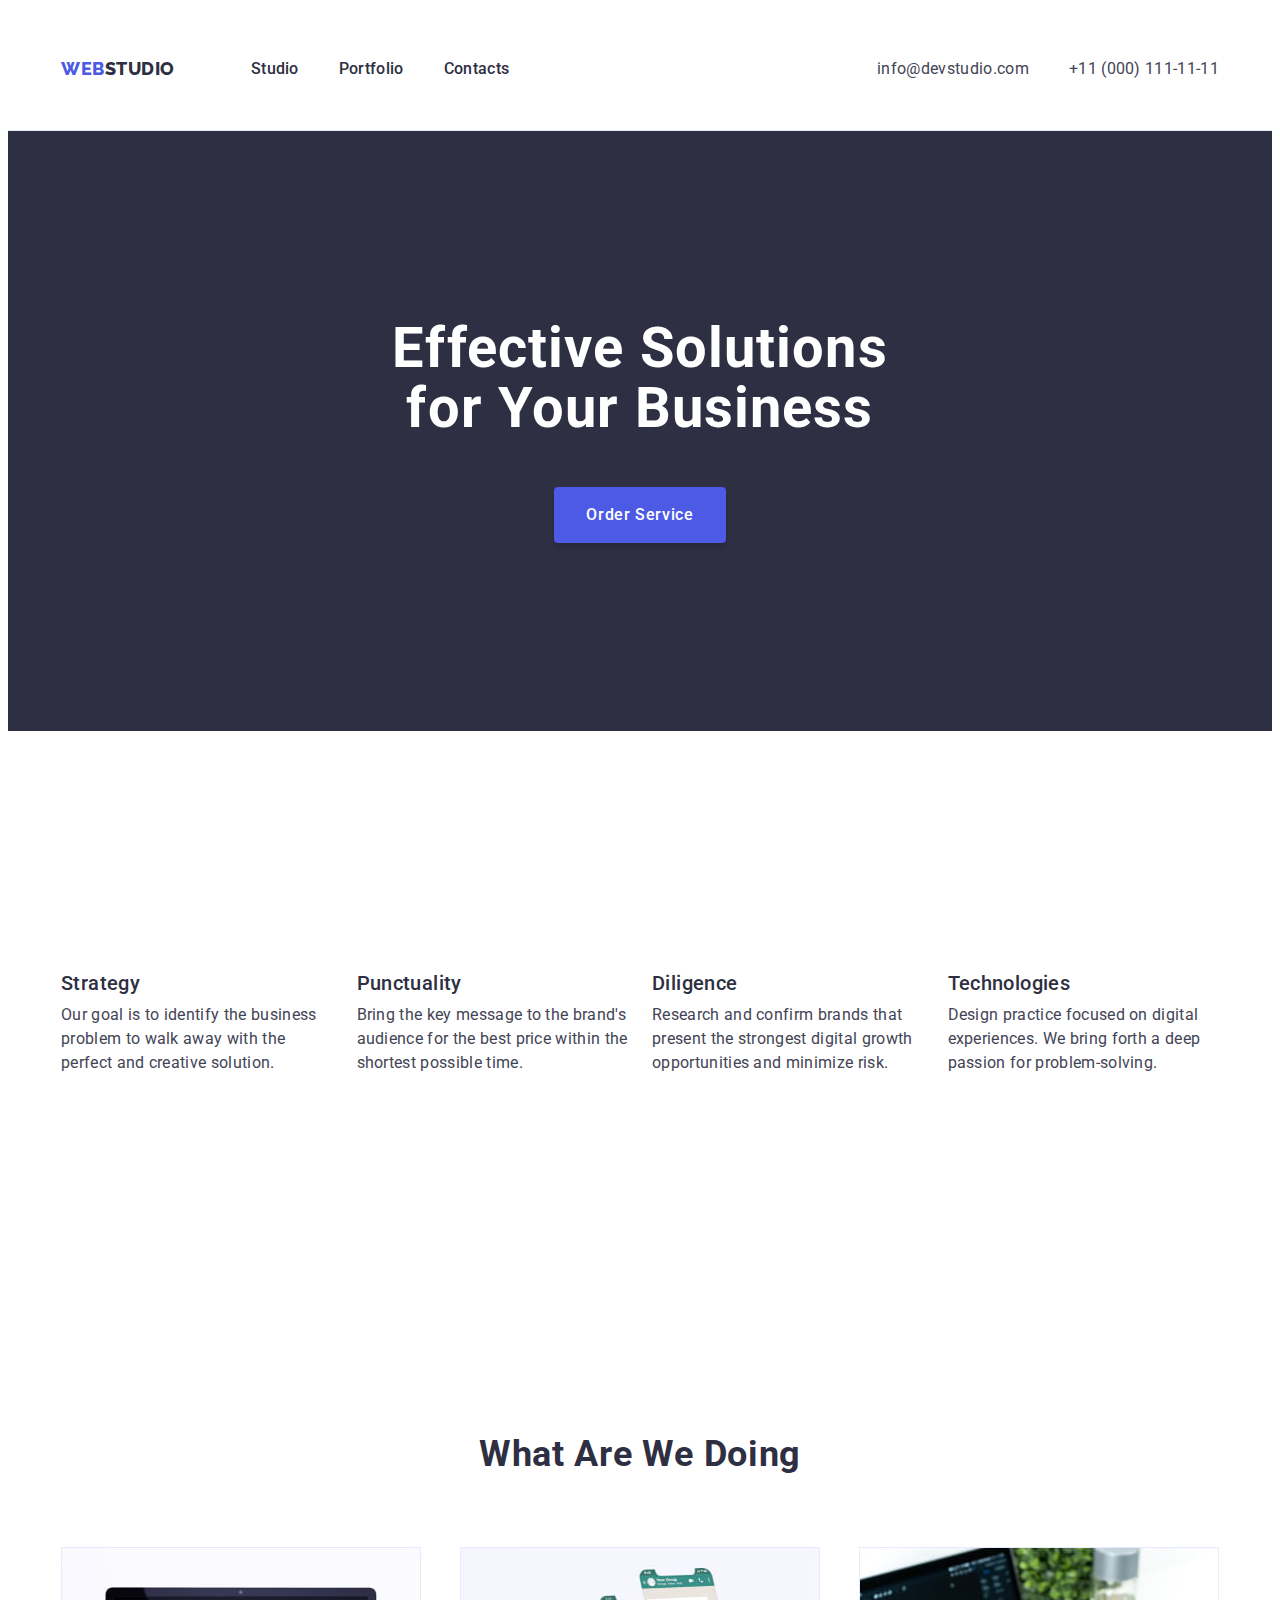
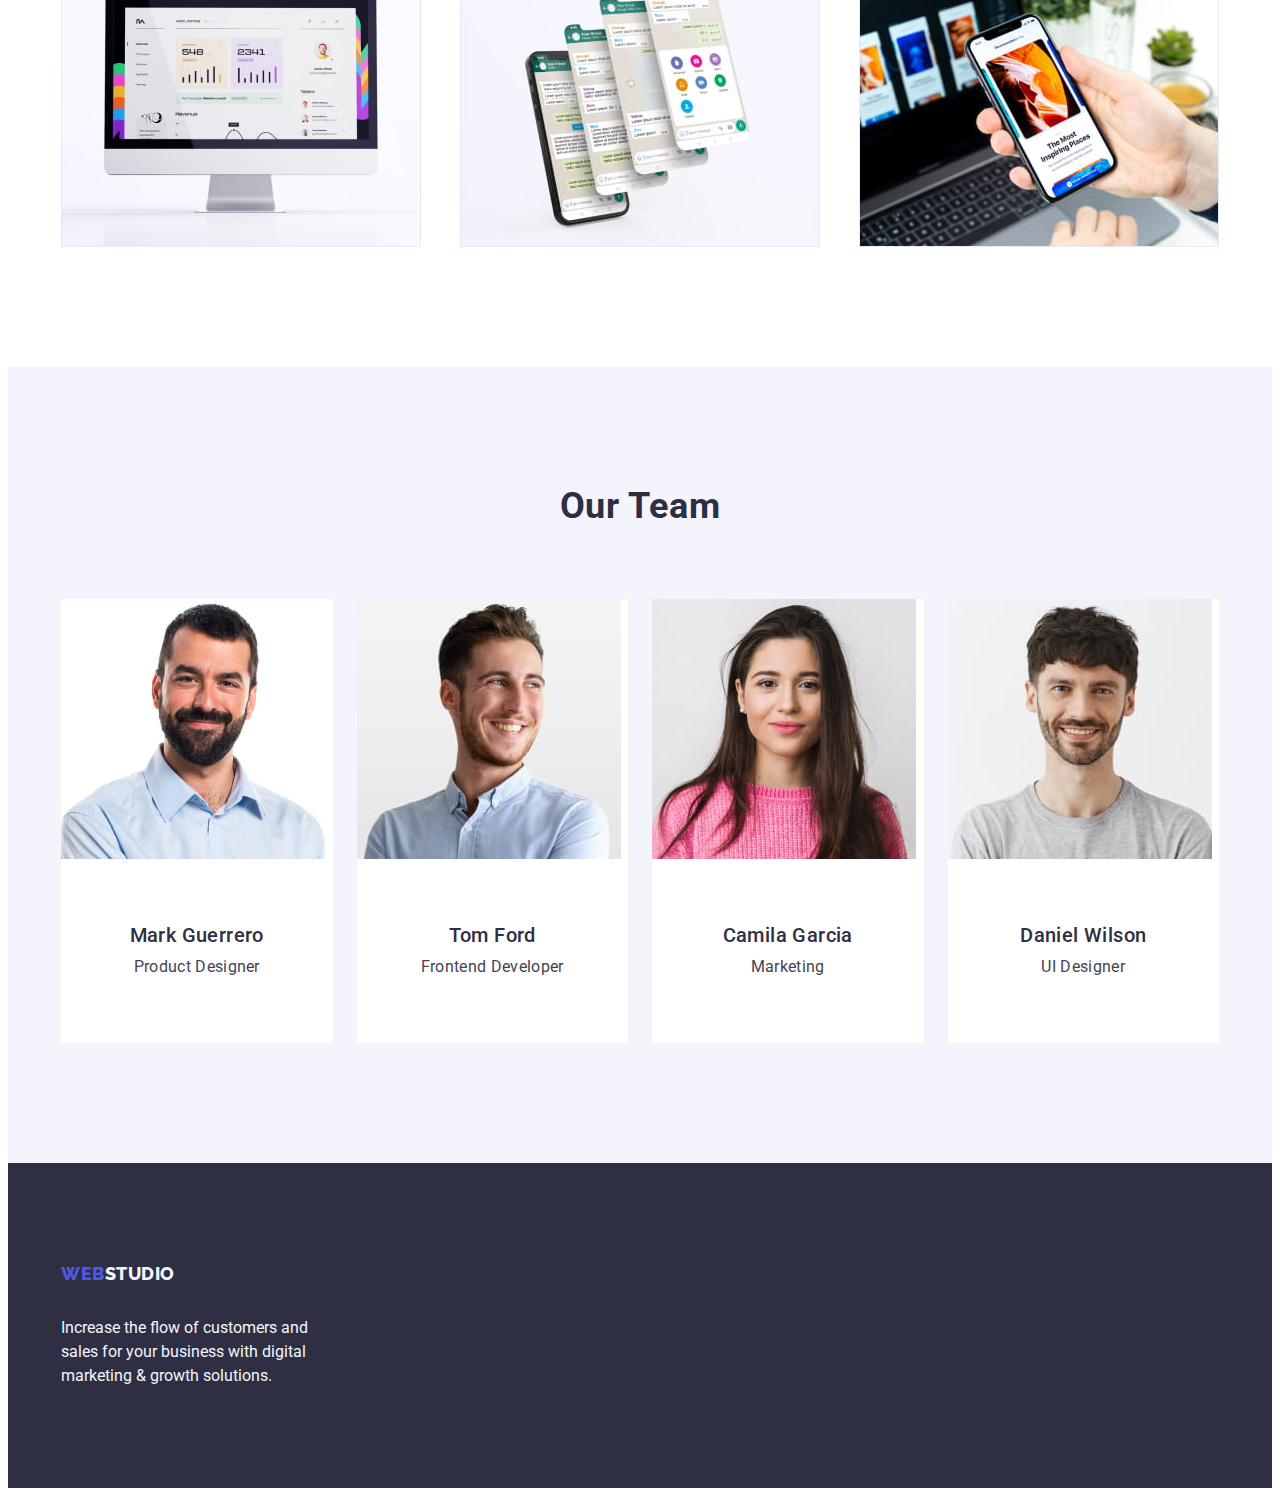
==== commit 5cea9634: "update_hw_03_03" ====
--- a/index.html
+++ b/index.html
@@ -175,7 +175,7 @@
                 <img
                   class="list__four__img"
                   src="./images/our-team/TomFord.jpg"
-                  lt="foto-Frontend Developer"
+                  alt="foto-Frontend Developer"
                   width="264"
                 />
                 <div class="section_four__item">
@@ -220,7 +220,7 @@
 
     <footer class="footer">
       <div class="container">
-        <a class="link logo" href="./index.html"
+        <a class="logo-footer__link link logo" href="./index.html"
           >Web<span class="logo-footer">Studio</span>
         </a>
         <p class="text-footer">
--- a/css/styles.css
+++ b/css/styles.css
@@ -242,6 +242,10 @@
    
    
 /* Section 2 */
+
+.second-section {
+    padding: 120px 0;
+}
 
 .second__container {
     max-width: 1158px;
@@ -389,6 +393,10 @@
     display: inline-block;
     margin-bottom: 16px;
     
+}
+.logo-footer__link {
+    display: inline-block;
+    margin-bottom: 16px;
 }
 
 .logo-studio-footer   {
@@ -486,7 +494,10 @@
     letter-spacing: 0.02em;
     color: #2E2F42;
     margin-bottom: 8px;
-}
+
+}
+
+
 .item-works__text {
     font-weight: 400;
     font-size: 16px;
